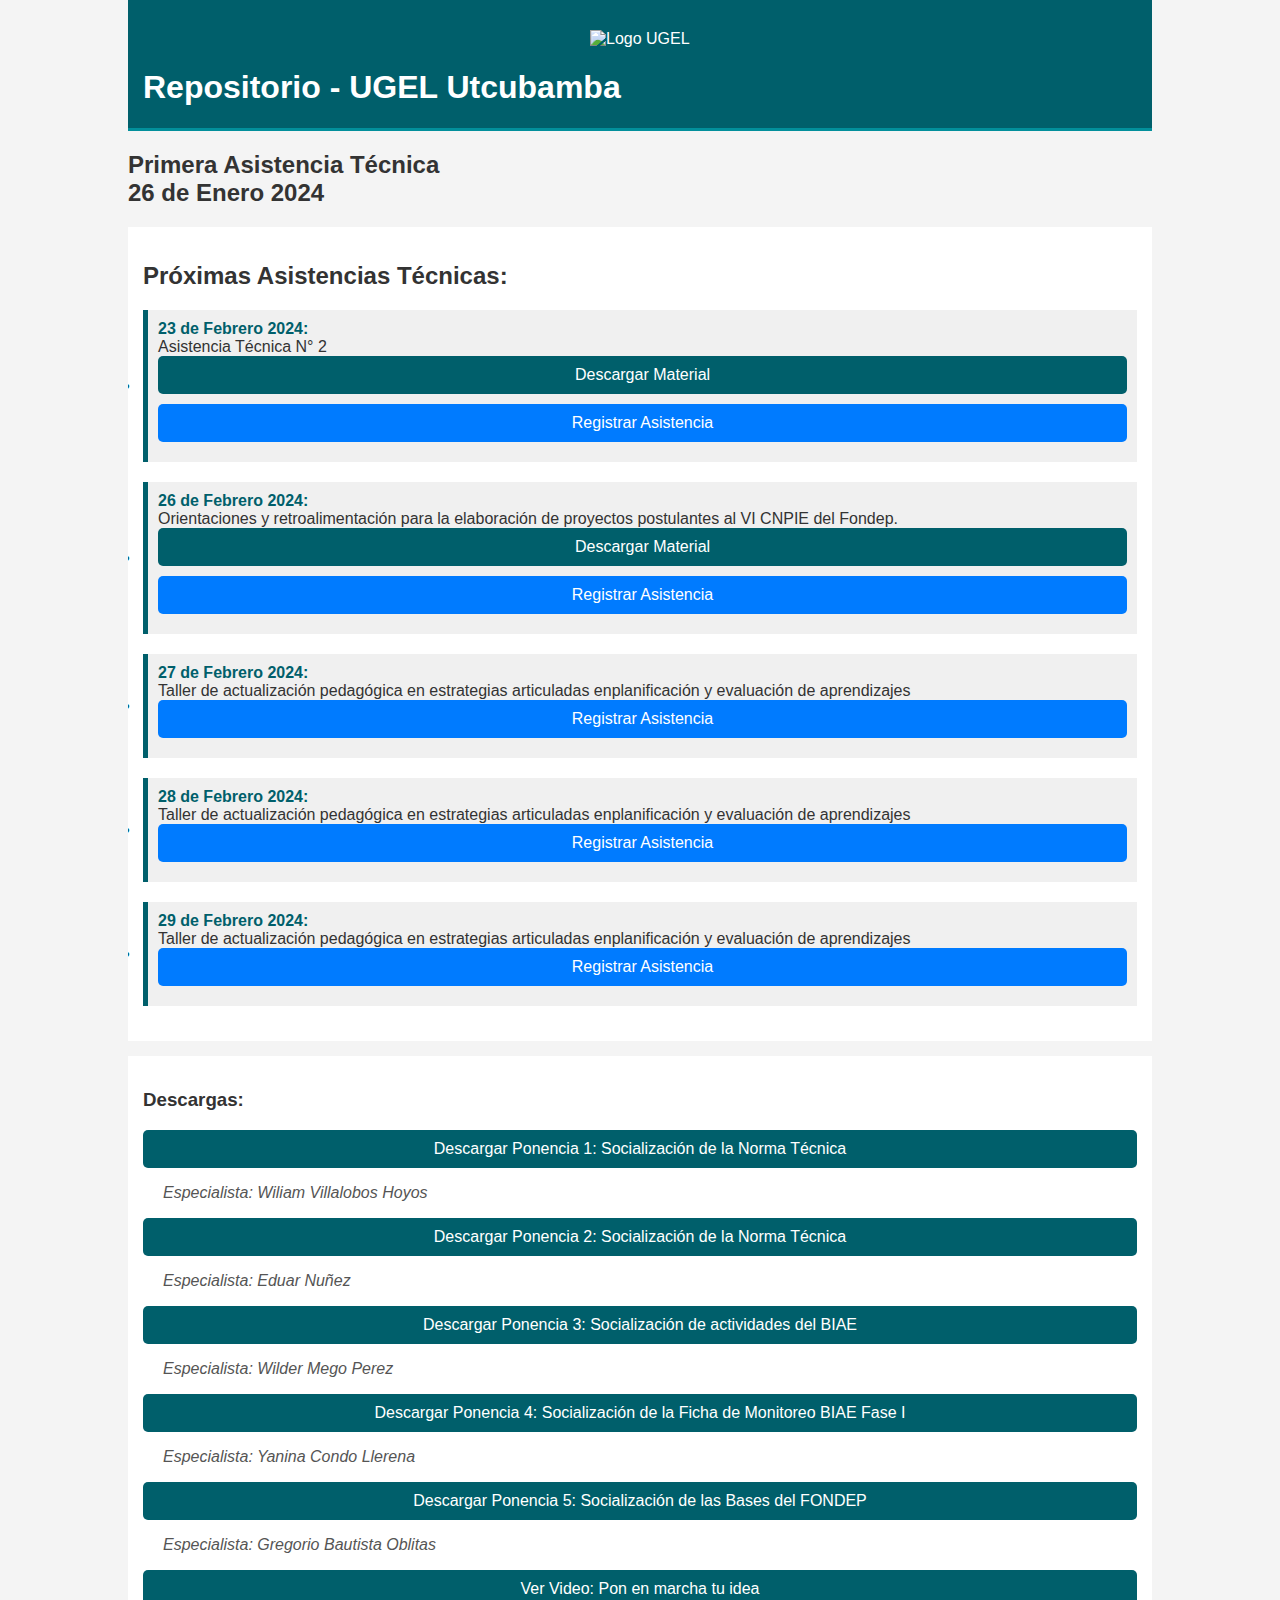
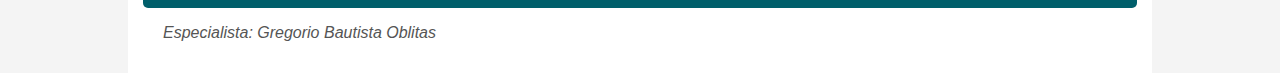
==== index.html @ 6aeb0e44 "actualizacion" ====
<!DOCTYPE html>
<html lang="es">
<head>
    <meta charset="UTF-8">
    <meta name="viewport" content="width=device-width, initial-scale=1.0">
    <title>UGEL Utcubamba - Repositorio</title>
    <link rel="stylesheet" href="styles.css">
</head>
<body>
    <div class="container">
        <header>
            <img src="LOGO_UGEL.png" alt="Logo UGEL" class="ugel-logo">
            <h1>Repositorio - UGEL Utcubamba</h1>
            
        </header>

     

        <time datetime="2024-01-26">
            <h2>Primera Asistencia Técnica <br> 26 de Enero 2024</h2>
        </time>
        
        <section class="downloads">
            <h2>Próximas Asistencias Técnicas:</h2>
            <ul class="agenda">
                <li>
                    <strong>23 de Febrero 2024:</strong>
                    <p>Asistencia Técnica N° 2</p>
                    <a class="download-link" href="https://drive.google.com/file/d/13HZaqsaWZIw8l_EH3uwg5ez18AHk9IR3/view?usp=sharing">Descargar Material</a>
                    <a class="attendance-link" href="http://161.132.41.81/"> Registrar Asistencia</a>
                </li>
                <li>
                    <strong>26 de Febrero 2024:</strong>
                    <p>Orientaciones y retroalimentación para la elaboración de proyectos postulantes al VI CNPIE del Fondep.</p>
                    <a class="download-link" href="https://drive.google.com/file/d/166X8tvtQEOV4P2yzZM5gikOvnf3GBrIw/view?usp=sharing">Descargar Material</a>
                    <a class="attendance-link" href="http://161.132.41.81/"> Registrar Asistencia</a>
                </li>
                <li>
                    <strong>27 de Febrero 2024:</strong>
                    <p>Taller de actualización pedagógica en estrategias articuladas enplanificación y evaluación de aprendizajes</p>
                    <a class="attendance-link" href="http://161.132.41.81/"> Registrar Asistencia</a>
                </li>
                <li>
                    <strong>28 de Febrero 2024:</strong>
                    <p>Taller de actualización pedagógica en estrategias articuladas enplanificación y evaluación de aprendizajes</p>
                    <a class="attendance-link" href="http://161.132.41.81/"> Registrar Asistencia</a>
                </li>
                <li>
                    <strong>29 de Febrero 2024:</strong>
                    <p>Taller de actualización pedagógica en estrategias articuladas enplanificación y evaluación de aprendizajes</p>
                    <a class="attendance-link" href="http://161.132.41.81/"> Registrar Asistencia</a>
                </li>
                <!-- Agrega más entradas de la agenda según sea necesario -->
            </ul>
        </section>
        
        <section class="downloads">
            <h3>Descargas:</h3>
            <a class="download-link" href="01NORMA2024.pdf">Descargar Ponencia 1: Socialización de la Norma Técnica</a>
            <p class="specialist-name">Especialista: Wiliam Villalobos Hoyos</p>
        
            <a class="download-link" href="01NORMA2024_1.pdf">Descargar Ponencia 2: Socialización de la Norma Técnica</a>
            <p class="specialist-name">Especialista: Eduar Nuñez</p>
        
            <a class="download-link" href="02ACTIVIDADES_BIAE_2024.pdf">Descargar Ponencia 3: Socialización de actividades del BIAE</a>
            <p class="specialist-name">Especialista: Wilder Mego Perez</p>
        
            <a class="download-link" href="03_SIMON.pdf">Descargar Ponencia 4: Socialización de la Ficha de Monitoreo BIAE Fase I</a>
            <p class="specialist-name">Especialista: Yanina Condo Llerena</p>
        
            <a class="download-link" href="05_FONDEP.pdf">Descargar Ponencia 5: Socialización de las Bases del FONDEP</a>
            <p class="specialist-name">Especialista: Gregorio Bautista Oblitas</p>
        
            <a class="download-link" href="https://drive.google.com/file/d/1cag6HNjsfRAexeJjQ9EGK2LmndWQkeer/view?usp=sharing" target="_blank">Ver Video: Pon en marcha tu idea</a>
            <p class="specialist-name">Especialista: Gregorio Bautista Oblitas</p>

           

        </section>


        

        
        
    </div>
</body>
</html>
---- styles.css ----
body {
    font-family: Arial, sans-serif;
    background-color: #f4f4f4;
    color: #333;
    margin: 0;
    padding: 0;
}

.container {
    width: 80%;
    margin: auto;
    overflow: hidden;
}

header {
    background: #005f6b;
    color: white;
    padding-top: 30px;
    min-height: 70px;
    border-bottom: #028f9b 3px solid;
}

header h1, header h2 {
    padding: 0 15px;
}

.downloads {
    background: #fff;
    padding: 15px;
    margin-top: 15px;
}

.download-link {
    display: block;
    margin-bottom: 10px;
    background: #005f6b;
    color: white;
    text-decoration: none;
    padding: 10px;
    border-radius: 5px;
    text-align: center;
}

.download-link:hover {
    background: #028f9b;
}

/* Estilos para el enlace de registrar asistencia */
.attendance-link {
    display: block;
    margin-bottom: 10px;
    background: #007bff; /* Cambia el color de fondo */
    color: white;
    text-decoration: none;
    padding: 10px;
    border-radius: 5px;
    text-align: center;
}
/* Estilos para el enlace de registrar asistencia al pasar el ratón por encima */
.attendance-link:hover {
    background: #0056b3;
}

.ugel-logo {
    display: block;
    margin: 0 auto;
    width: 100px; /* Ajusta el tamaño según tus necesidades */
}

.specialist-name {
    color: #555;
    font-style: italic;
    margin-left: 20px;
}

.agenda {
    list-style: none;
    padding: 0;
    margin-top: 20px;
}

.agenda li {
    margin-bottom: 20px;
    background-color: #f0f0f0;
    border-left: 5px solid #005f6b;
    padding: 10px;
    position: relative;
}

.agenda strong {
    font-weight: bold;
    color: #005f6b;
}

.agenda p {
    margin: 0;
    color: #333;
}

.agenda li:before {
    content: "\2022"; /* Crea un marcador de viñeta personalizado */
    color: #005f6b;
    font-weight: bold;
    font-size: 1.2em;
    position: absolute;
    left: -25px;
    top: 50%;
    transform: translateY(-50%);
}
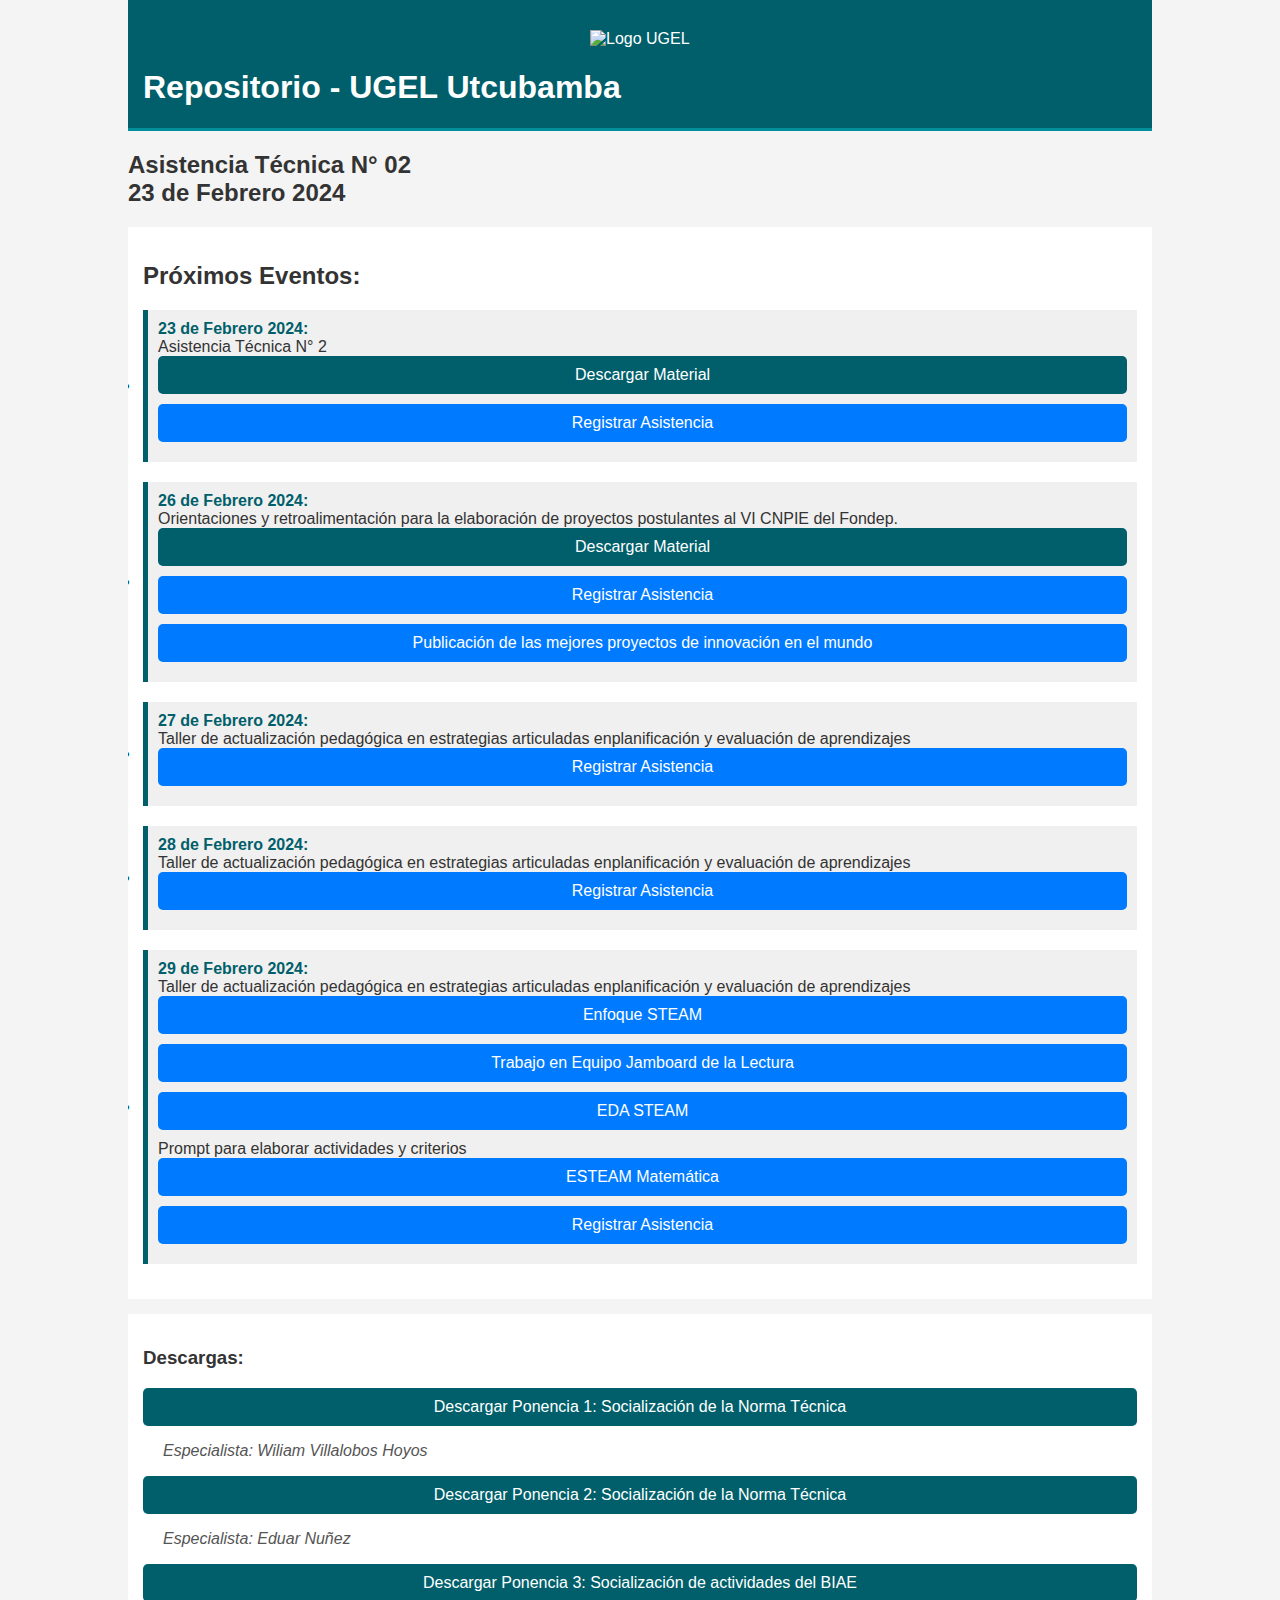
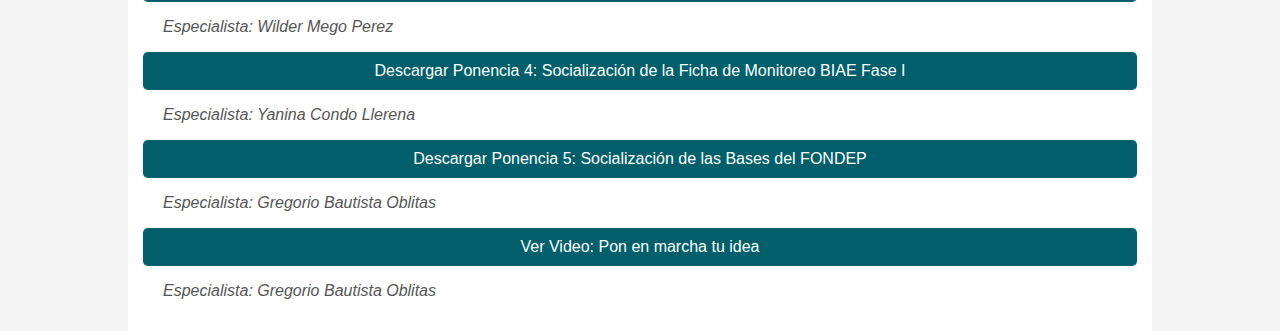
==== commit 00efdb39: "Update index.html" ====
--- a/index.html
+++ b/index.html
@@ -16,12 +16,12 @@
 
      
 
-        <time datetime="2024-01-26">
-            <h2>Primera Asistencia Técnica <br> 26 de Enero 2024</h2>
+        <time datetime="2024-01-23">
+            <h2>Asistencia Técnica N° 02<br> 23 de Febrero 2024</h2>
         </time>
         
         <section class="downloads">
-            <h2>Próximas Asistencias Técnicas:</h2>
+            <h2>Próximos Eventos:</h2>
             <ul class="agenda">
                 <li>
                     <strong>23 de Febrero 2024:</strong>
@@ -34,6 +34,7 @@
                     <p>Orientaciones y retroalimentación para la elaboración de proyectos postulantes al VI CNPIE del Fondep.</p>
                     <a class="download-link" href="https://drive.google.com/file/d/166X8tvtQEOV4P2yzZM5gikOvnf3GBrIw/view?usp=sharing">Descargar Material</a>
                     <a class="attendance-link" href="http://161.132.41.81/"> Registrar Asistencia</a>
+                    <a class="attendance-link" href="https://hundred.org/en/innovations"> Publicación de las mejores proyectos de innovación en el mundo</a>
                 </li>
                 <li>
                     <strong>27 de Febrero 2024:</strong>
@@ -48,6 +49,11 @@
                 <li>
                     <strong>29 de Febrero 2024:</strong>
                     <p>Taller de actualización pedagógica en estrategias articuladas enplanificación y evaluación de aprendizajes</p>
+                    <a class="attendance-link" href="https://drive.google.com/file/d/17xdpd-1BhcneiWFM2OPDmJjy_n4WhZgH/view?usp=sharing"> Enfoque STEAM</a>
+                    <a class="attendance-link" href="https://jamboard.google.com/d/1DWBu6wnnC9FE1C0vPM8G5Qi1Ia969oI5ztjNs1zUMrE/viewer?pli=1"> Trabajo en Equipo Jamboard de la Lectura</a>
+                    <a class="attendance-link" href="https://docs.google.com/document/d/1SoE_8VyjMKwpbt023FxZne6DWyGOiZ4i/edit?usp=sharing&ouid=105554935679150055636&rtpof=true&sd=true"> EDA STEAM</a>
+                    <a class="https://docs.google.com/document/d/1N1g8Eg9SX9h68FbD3IfuLyfX9315lww1/edit?usp=sharing&ouid=105554935679150055636&rtpof=true&sd=true"> Prompt para elaborar actividades y criterios</a>
+                    <a class="attendance-link" href="https://docs.google.com/document/d/1JT1D_AfoVh8UfyvJTCWYxhGI-_4N1I8W/edit?usp=sharing&ouid=105554935679150055636&rtpof=true&sd=true"> ESTEAM Matemática</a>
                     <a class="attendance-link" href="http://161.132.41.81/"> Registrar Asistencia</a>
                 </li>
                 <!-- Agrega más entradas de la agenda según sea necesario -->
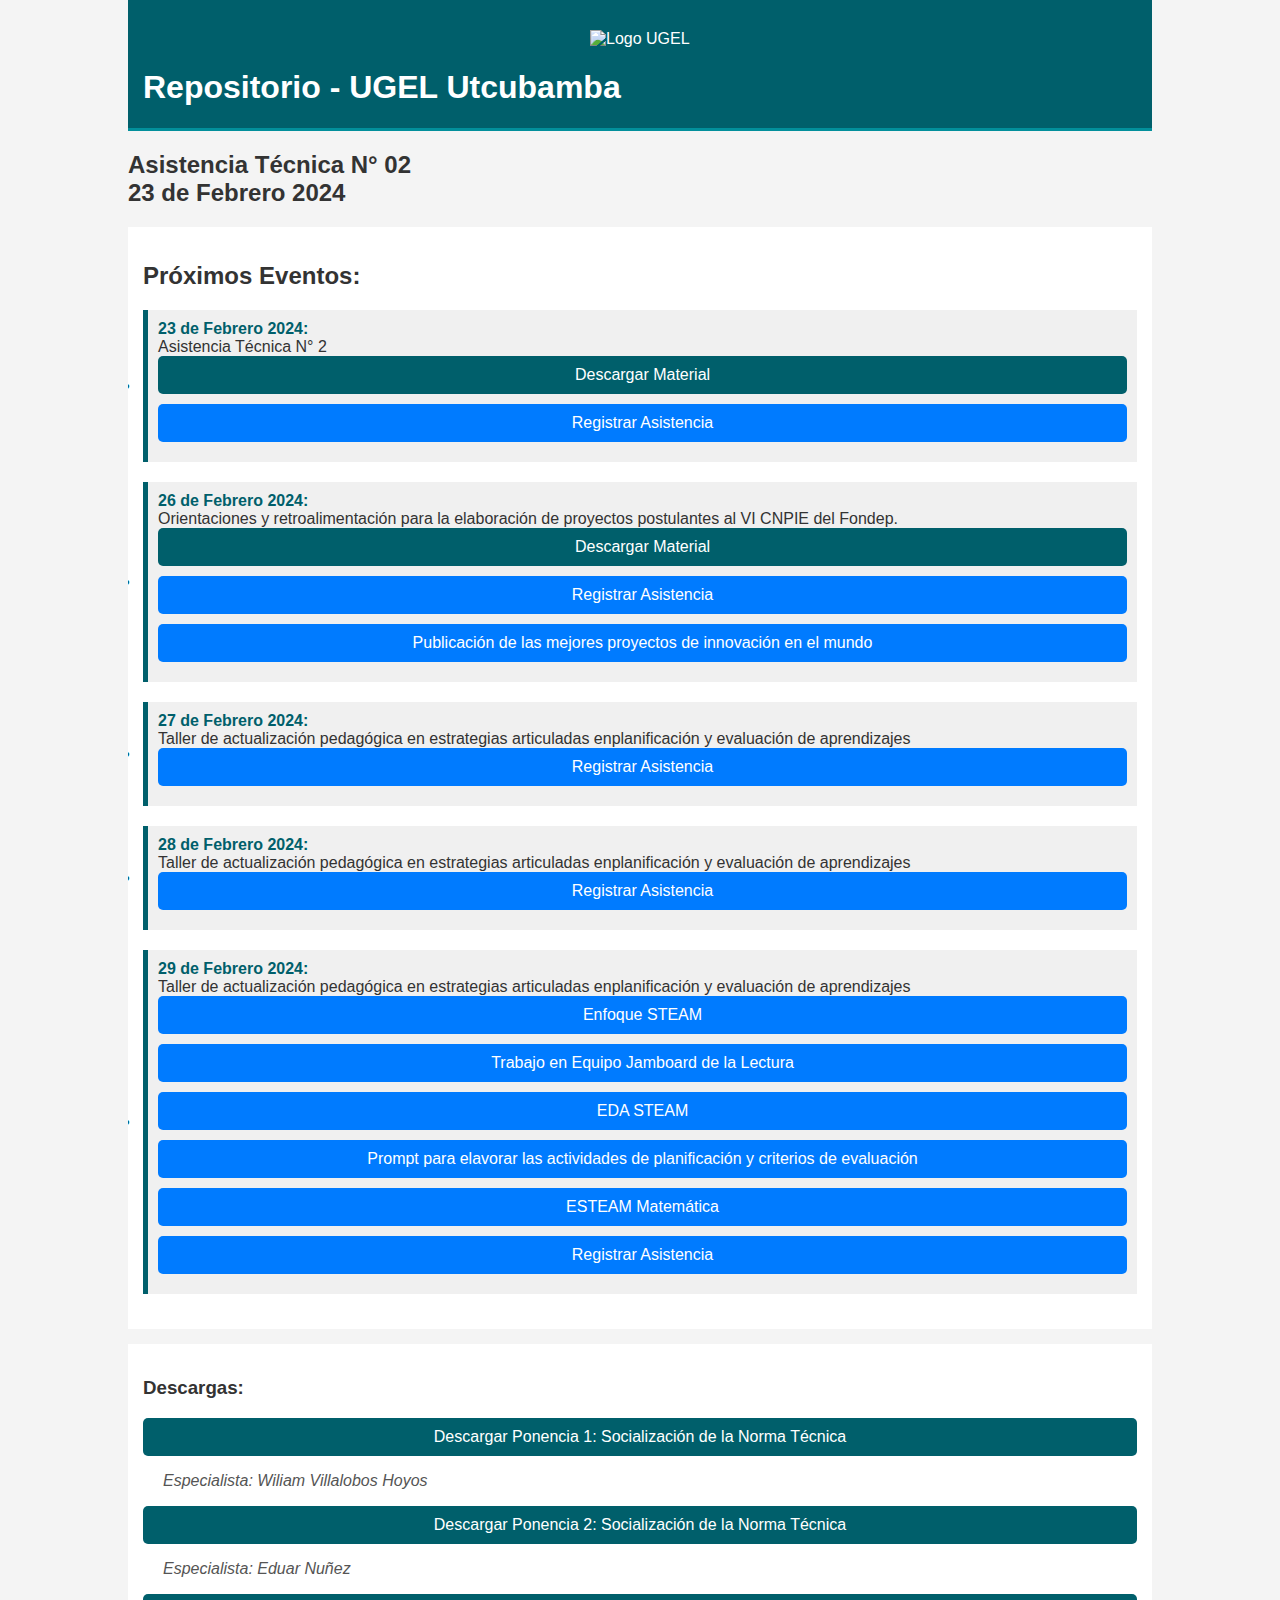
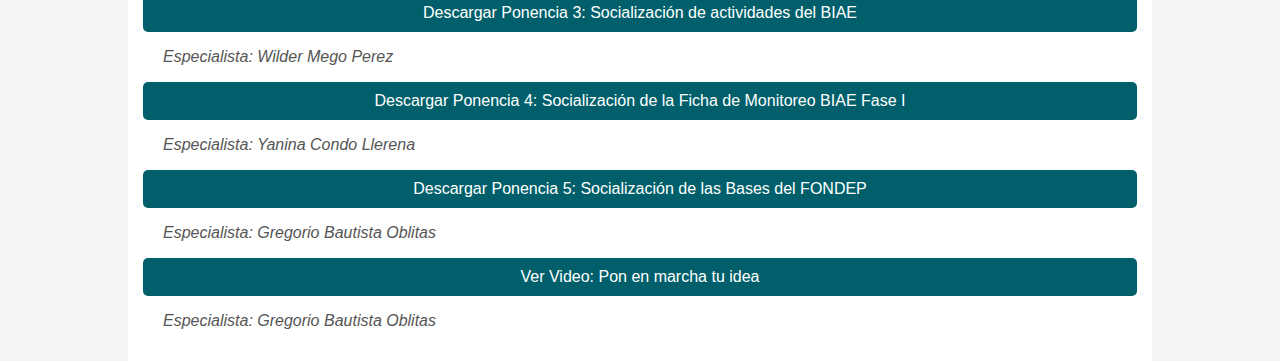
==== commit dbe8a71b: "Update index.html" ====
--- a/index.html
+++ b/index.html
@@ -52,7 +52,7 @@
                     <a class="attendance-link" href="https://drive.google.com/file/d/17xdpd-1BhcneiWFM2OPDmJjy_n4WhZgH/view?usp=sharing"> Enfoque STEAM</a>
                     <a class="attendance-link" href="https://jamboard.google.com/d/1DWBu6wnnC9FE1C0vPM8G5Qi1Ia969oI5ztjNs1zUMrE/viewer?pli=1"> Trabajo en Equipo Jamboard de la Lectura</a>
                     <a class="attendance-link" href="https://docs.google.com/document/d/1SoE_8VyjMKwpbt023FxZne6DWyGOiZ4i/edit?usp=sharing&ouid=105554935679150055636&rtpof=true&sd=true"> EDA STEAM</a>
-                    <a class="https://docs.google.com/document/d/1N1g8Eg9SX9h68FbD3IfuLyfX9315lww1/edit?usp=sharing&ouid=105554935679150055636&rtpof=true&sd=true"> Prompt para elaborar actividades y criterios</a>
+              <a class="attendance-link" href="https://docs.google.com/document/d/1N1g8Eg9SX9h68FbD3IfuLyfX9315lww1/edit?usp=sharing&ouid=105554935679150055636&rtpof=true&sd=true"> Prompt para elavorar las actividades de planificación y criterios de evaluación</a>
                     <a class="attendance-link" href="https://docs.google.com/document/d/1JT1D_AfoVh8UfyvJTCWYxhGI-_4N1I8W/edit?usp=sharing&ouid=105554935679150055636&rtpof=true&sd=true"> ESTEAM Matemática</a>
                     <a class="attendance-link" href="http://161.132.41.81/"> Registrar Asistencia</a>
                 </li>
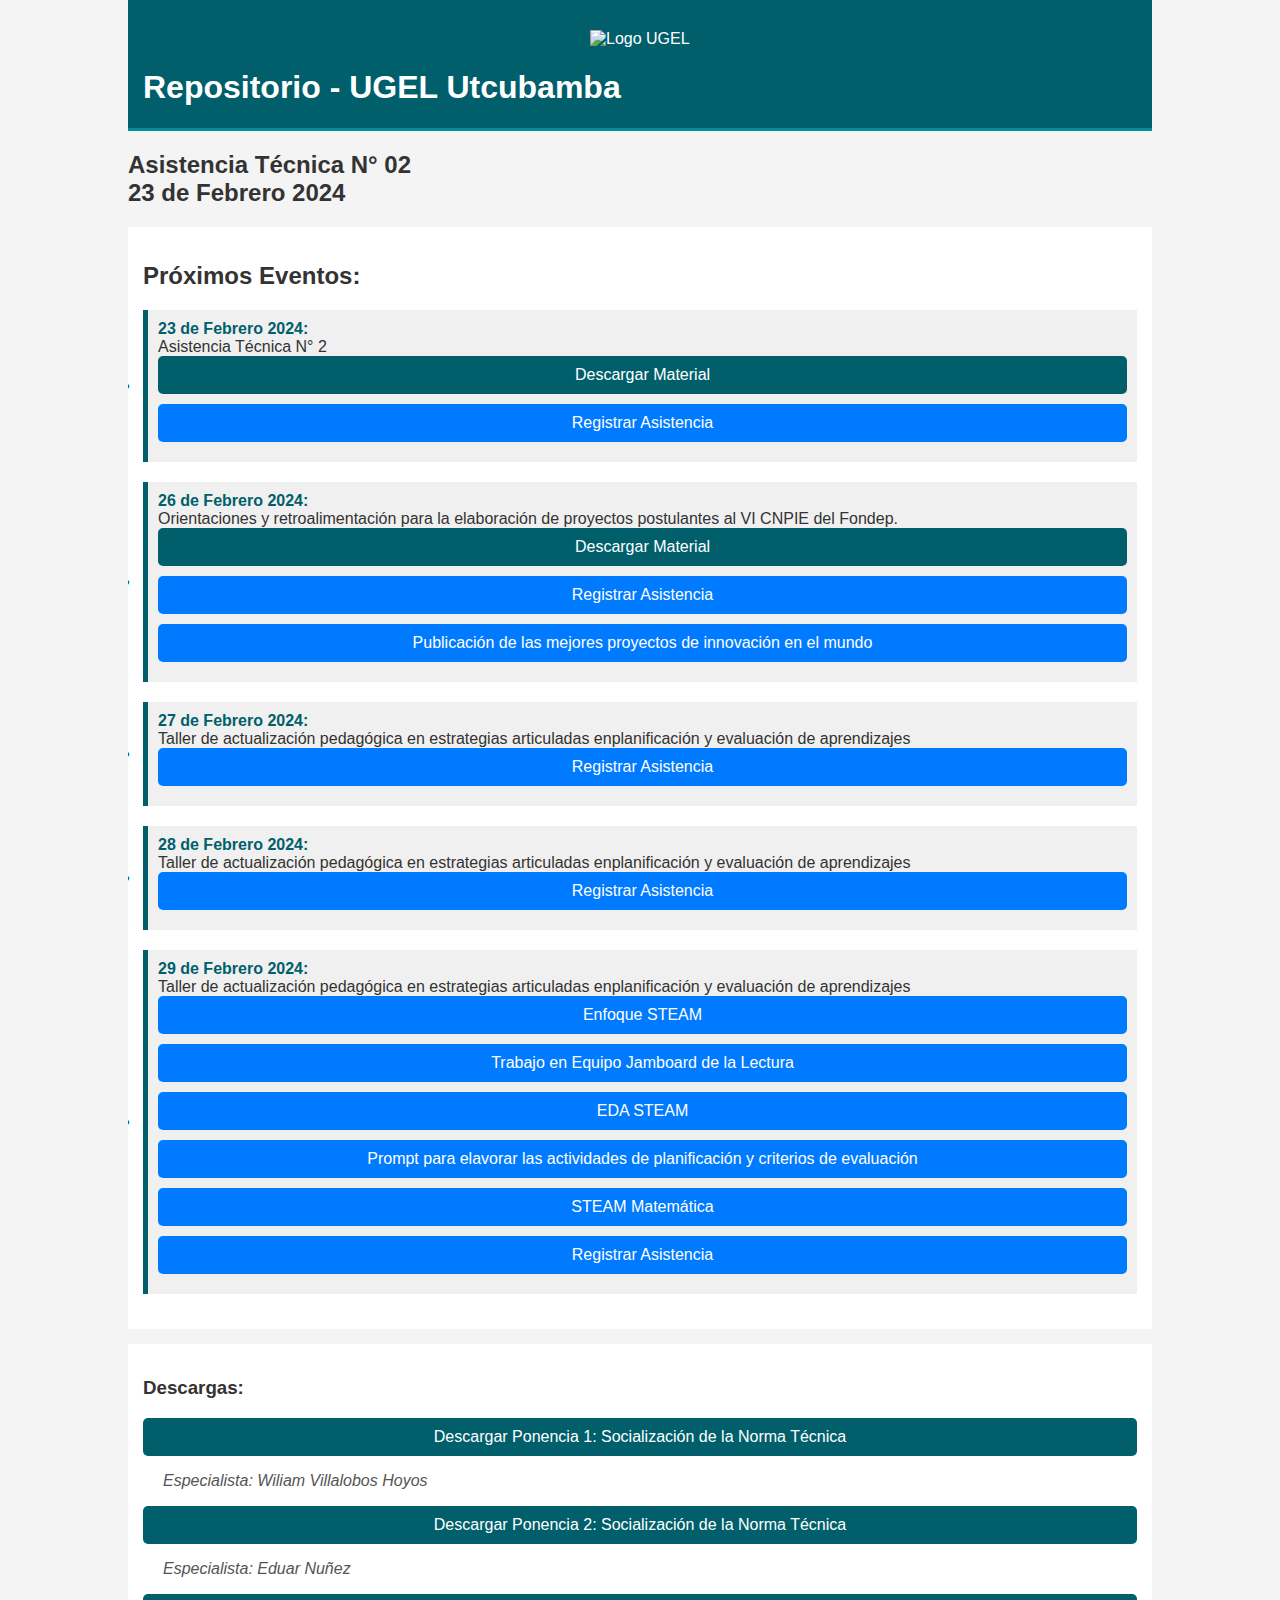
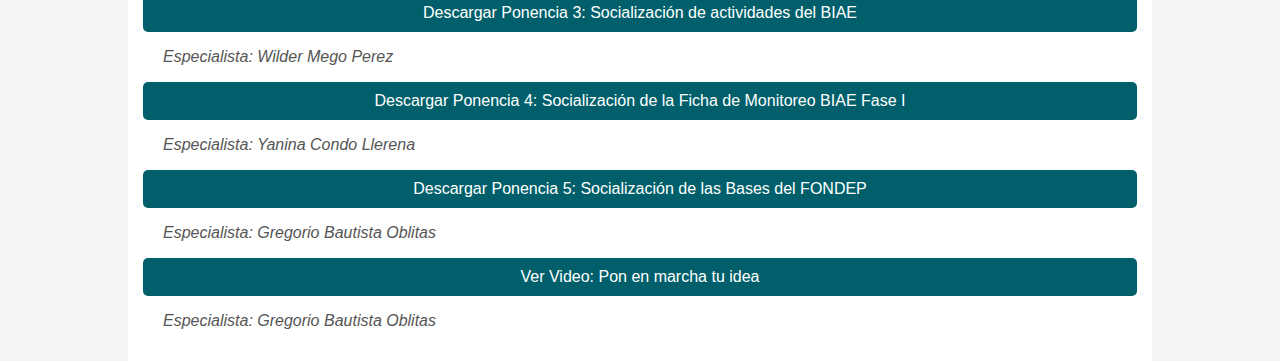
==== commit 8967ff67: "Update index.html" ====
--- a/index.html
+++ b/index.html
@@ -53,7 +53,7 @@
                     <a class="attendance-link" href="https://jamboard.google.com/d/1DWBu6wnnC9FE1C0vPM8G5Qi1Ia969oI5ztjNs1zUMrE/viewer?pli=1"> Trabajo en Equipo Jamboard de la Lectura</a>
                     <a class="attendance-link" href="https://docs.google.com/document/d/1SoE_8VyjMKwpbt023FxZne6DWyGOiZ4i/edit?usp=sharing&ouid=105554935679150055636&rtpof=true&sd=true"> EDA STEAM</a>
               <a class="attendance-link" href="https://docs.google.com/document/d/1N1g8Eg9SX9h68FbD3IfuLyfX9315lww1/edit?usp=sharing&ouid=105554935679150055636&rtpof=true&sd=true"> Prompt para elavorar las actividades de planificación y criterios de evaluación</a>
-                    <a class="attendance-link" href="https://docs.google.com/document/d/1JT1D_AfoVh8UfyvJTCWYxhGI-_4N1I8W/edit?usp=sharing&ouid=105554935679150055636&rtpof=true&sd=true"> ESTEAM Matemática</a>
+                    <a class="attendance-link" href="https://docs.google.com/document/d/1JT1D_AfoVh8UfyvJTCWYxhGI-_4N1I8W/edit?usp=sharing&ouid=105554935679150055636&rtpof=true&sd=true"> STEAM Matemática</a>
                     <a class="attendance-link" href="http://161.132.41.81/"> Registrar Asistencia</a>
                 </li>
                 <!-- Agrega más entradas de la agenda según sea necesario -->
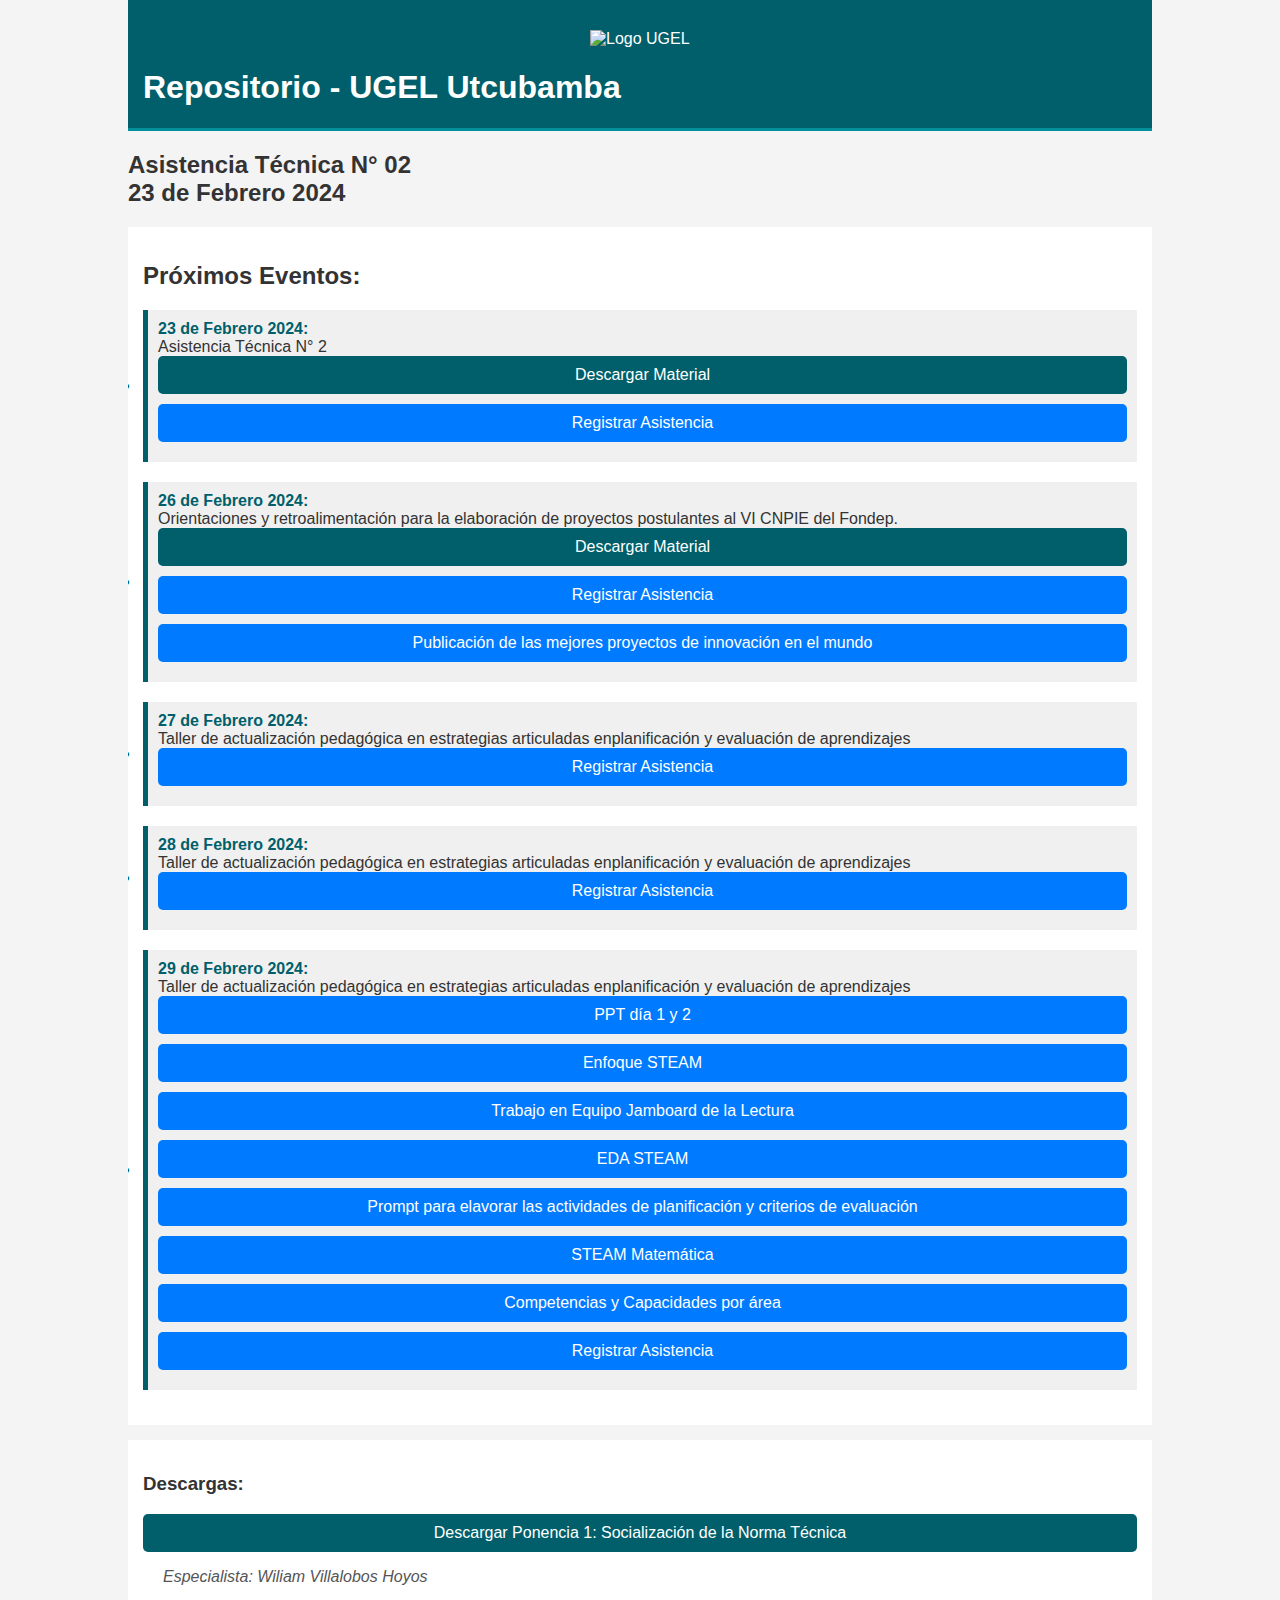
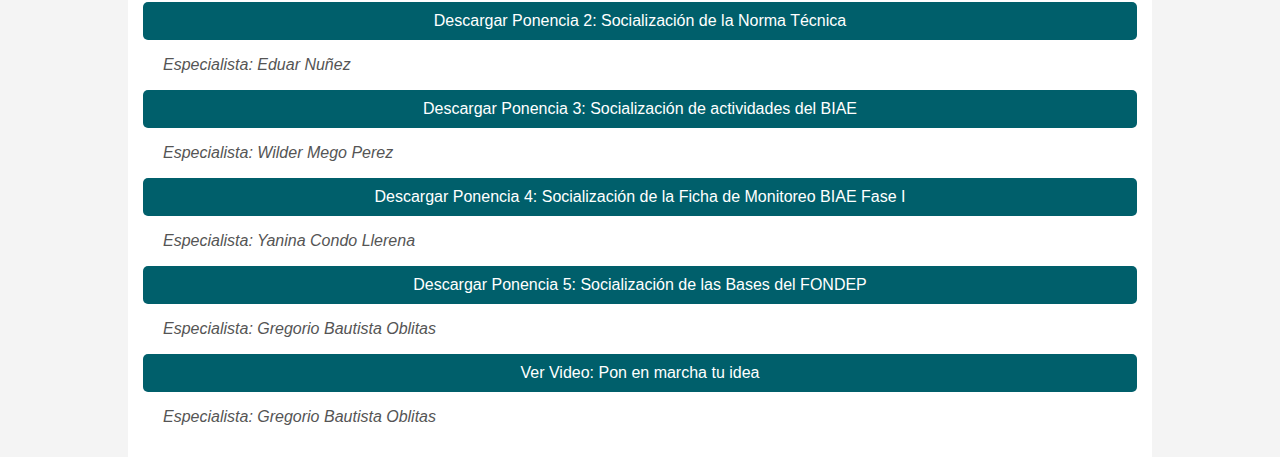
==== commit fae63b38: "Update index.html" ====
--- a/index.html
+++ b/index.html
@@ -49,11 +49,16 @@
                 <li>
                     <strong>29 de Febrero 2024:</strong>
                     <p>Taller de actualización pedagógica en estrategias articuladas enplanificación y evaluación de aprendizajes</p>
+                    <a class="attendance-link" href="https://docs.google.com/presentation/d/1n-lMdGcIdbZOgg2NHBbUIuUtkiJupmcC/edit?usp=sharing&ouid=105554935679150055636&rtpof=true&sd=true"> PPT día 1 y 2</a>
                     <a class="attendance-link" href="https://drive.google.com/file/d/17xdpd-1BhcneiWFM2OPDmJjy_n4WhZgH/view?usp=sharing"> Enfoque STEAM</a>
                     <a class="attendance-link" href="https://jamboard.google.com/d/1DWBu6wnnC9FE1C0vPM8G5Qi1Ia969oI5ztjNs1zUMrE/viewer?pli=1"> Trabajo en Equipo Jamboard de la Lectura</a>
                     <a class="attendance-link" href="https://docs.google.com/document/d/1SoE_8VyjMKwpbt023FxZne6DWyGOiZ4i/edit?usp=sharing&ouid=105554935679150055636&rtpof=true&sd=true"> EDA STEAM</a>
               <a class="attendance-link" href="https://docs.google.com/document/d/1N1g8Eg9SX9h68FbD3IfuLyfX9315lww1/edit?usp=sharing&ouid=105554935679150055636&rtpof=true&sd=true"> Prompt para elavorar las actividades de planificación y criterios de evaluación</a>
                     <a class="attendance-link" href="https://docs.google.com/document/d/1JT1D_AfoVh8UfyvJTCWYxhGI-_4N1I8W/edit?usp=sharing&ouid=105554935679150055636&rtpof=true&sd=true"> STEAM Matemática</a>
+                    <a class="attendance-link" href="https://drive.google.com/drive/folders/11Bt-X9tXLOE_NM0hxguQjPKHpEkc_PUu?usp=sharing"> Competencias y Capacidades por área</a>
+                    
+                    
+                    
                     <a class="attendance-link" href="http://161.132.41.81/"> Registrar Asistencia</a>
                 </li>
                 <!-- Agrega más entradas de la agenda según sea necesario -->
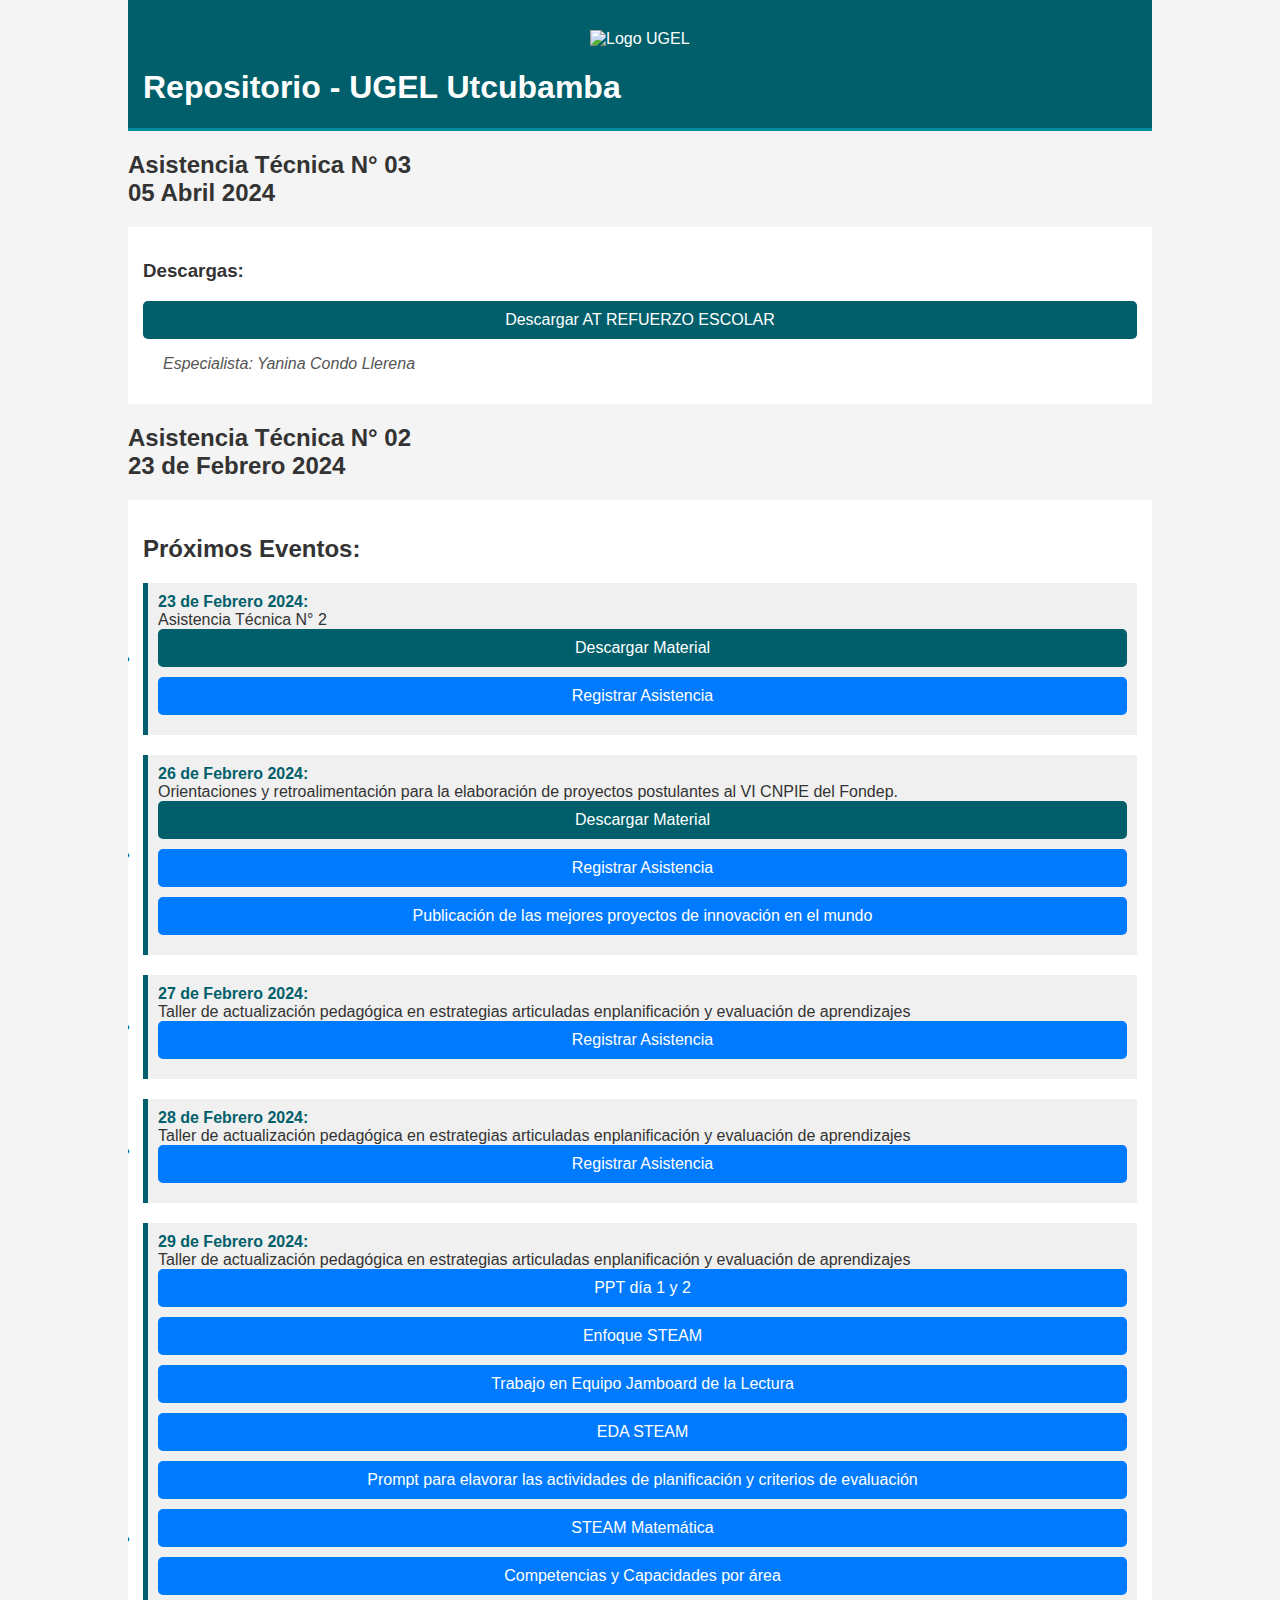
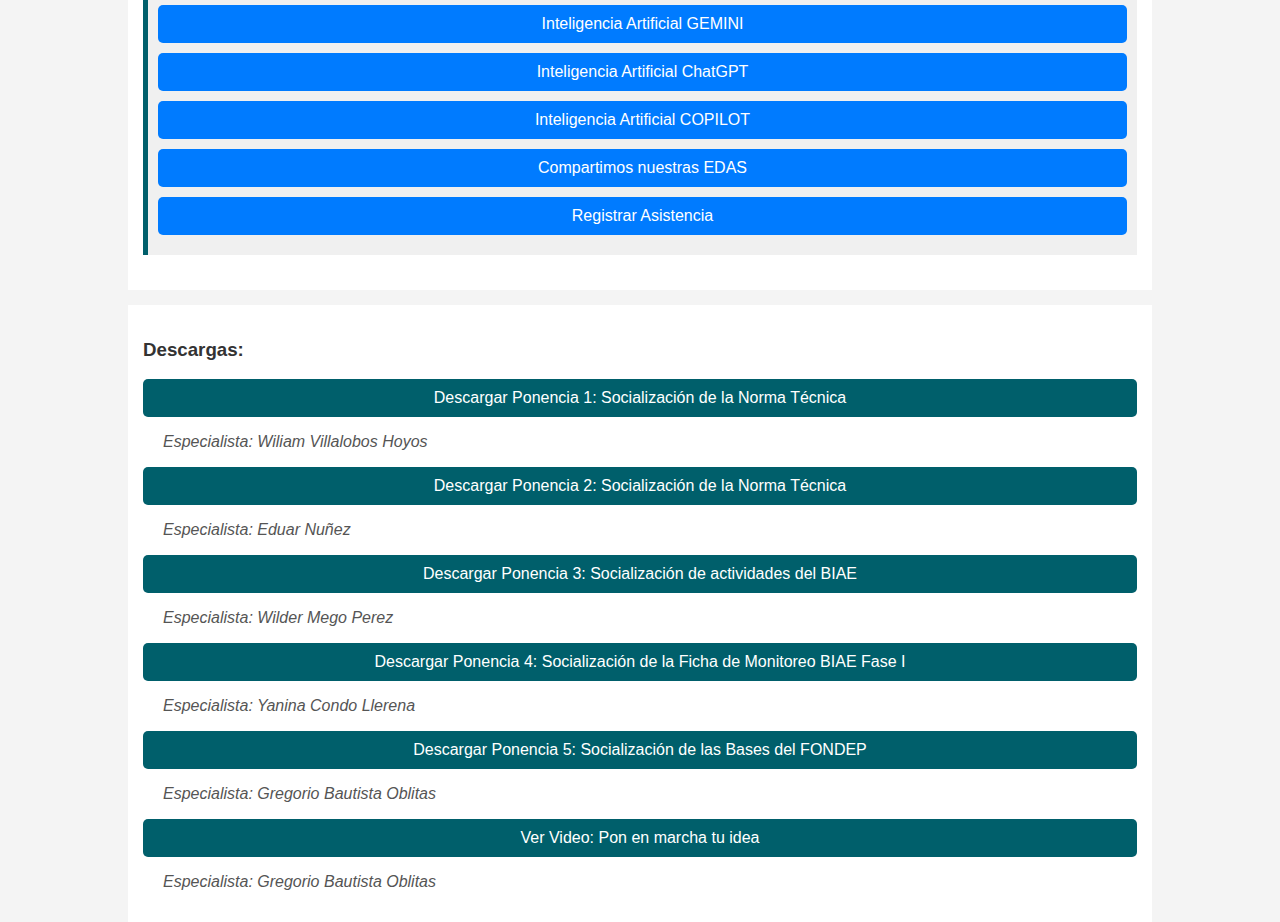
==== commit 673d5611: "Merge 548b290f52d3e5bb599a6ac8879fb51a6d63f88b into 576d0d5f5c4c6a47e518624c91a770ca3747e077" ====
--- a/index.html
+++ b/index.html
@@ -15,7 +15,20 @@
         </header>
 
      
+       <time datetime="2024-04-05">
+            <h2>Asistencia Técnica N° 03<br> 05 Abril 2024</h2>
+        </time>
+          <section class="downloads">
+            <h3>Descargas:</h3>
+            <a class="download-link" href="https://docs.google.com/presentation/d/1sNoEnKc1kxtlpHrjwDcIy4oswe8qiqDS/edit?usp=sharing&ouid=105554935679150055636&rtpof=true&sd=true">Descargar AT REFUERZO ESCOLAR</a>
+             <p class="specialist-name">Especialista: Yanina Condo Llerena</p>
+        
+                    
 
+        </section>
+
+        
+        
         <time datetime="2024-01-23">
             <h2>Asistencia Técnica N° 02<br> 23 de Febrero 2024</h2>
         </time>
@@ -56,8 +69,11 @@
               <a class="attendance-link" href="https://docs.google.com/document/d/1N1g8Eg9SX9h68FbD3IfuLyfX9315lww1/edit?usp=sharing&ouid=105554935679150055636&rtpof=true&sd=true"> Prompt para elavorar las actividades de planificación y criterios de evaluación</a>
                     <a class="attendance-link" href="https://docs.google.com/document/d/1JT1D_AfoVh8UfyvJTCWYxhGI-_4N1I8W/edit?usp=sharing&ouid=105554935679150055636&rtpof=true&sd=true"> STEAM Matemática</a>
                     <a class="attendance-link" href="https://drive.google.com/drive/folders/11Bt-X9tXLOE_NM0hxguQjPKHpEkc_PUu?usp=sharing"> Competencias y Capacidades por área</a>
-                    
-                    
+                     <a class="attendance-link" href="https://gemini.google.com/app"> Inteligencia Artificial GEMINI</a>
+                    <a class="attendance-link" href="https://chat.openai.com/"> Inteligencia Artificial ChatGPT</a>
+                     <a class="attendance-link" href="https://copilot.microsoft.com/"> Inteligencia Artificial COPILOT</a>
+
+                    <a class="attendance-link" href="https://drive.google.com/drive/folders/1nuDM20qChouwd8ZoaQ5BcOnkkDTwbRg8?usp=sharing"> Compartimos nuestras EDAS</a>
                     
                     <a class="attendance-link" href="http://161.132.41.81/"> Registrar Asistencia</a>
                 </li>
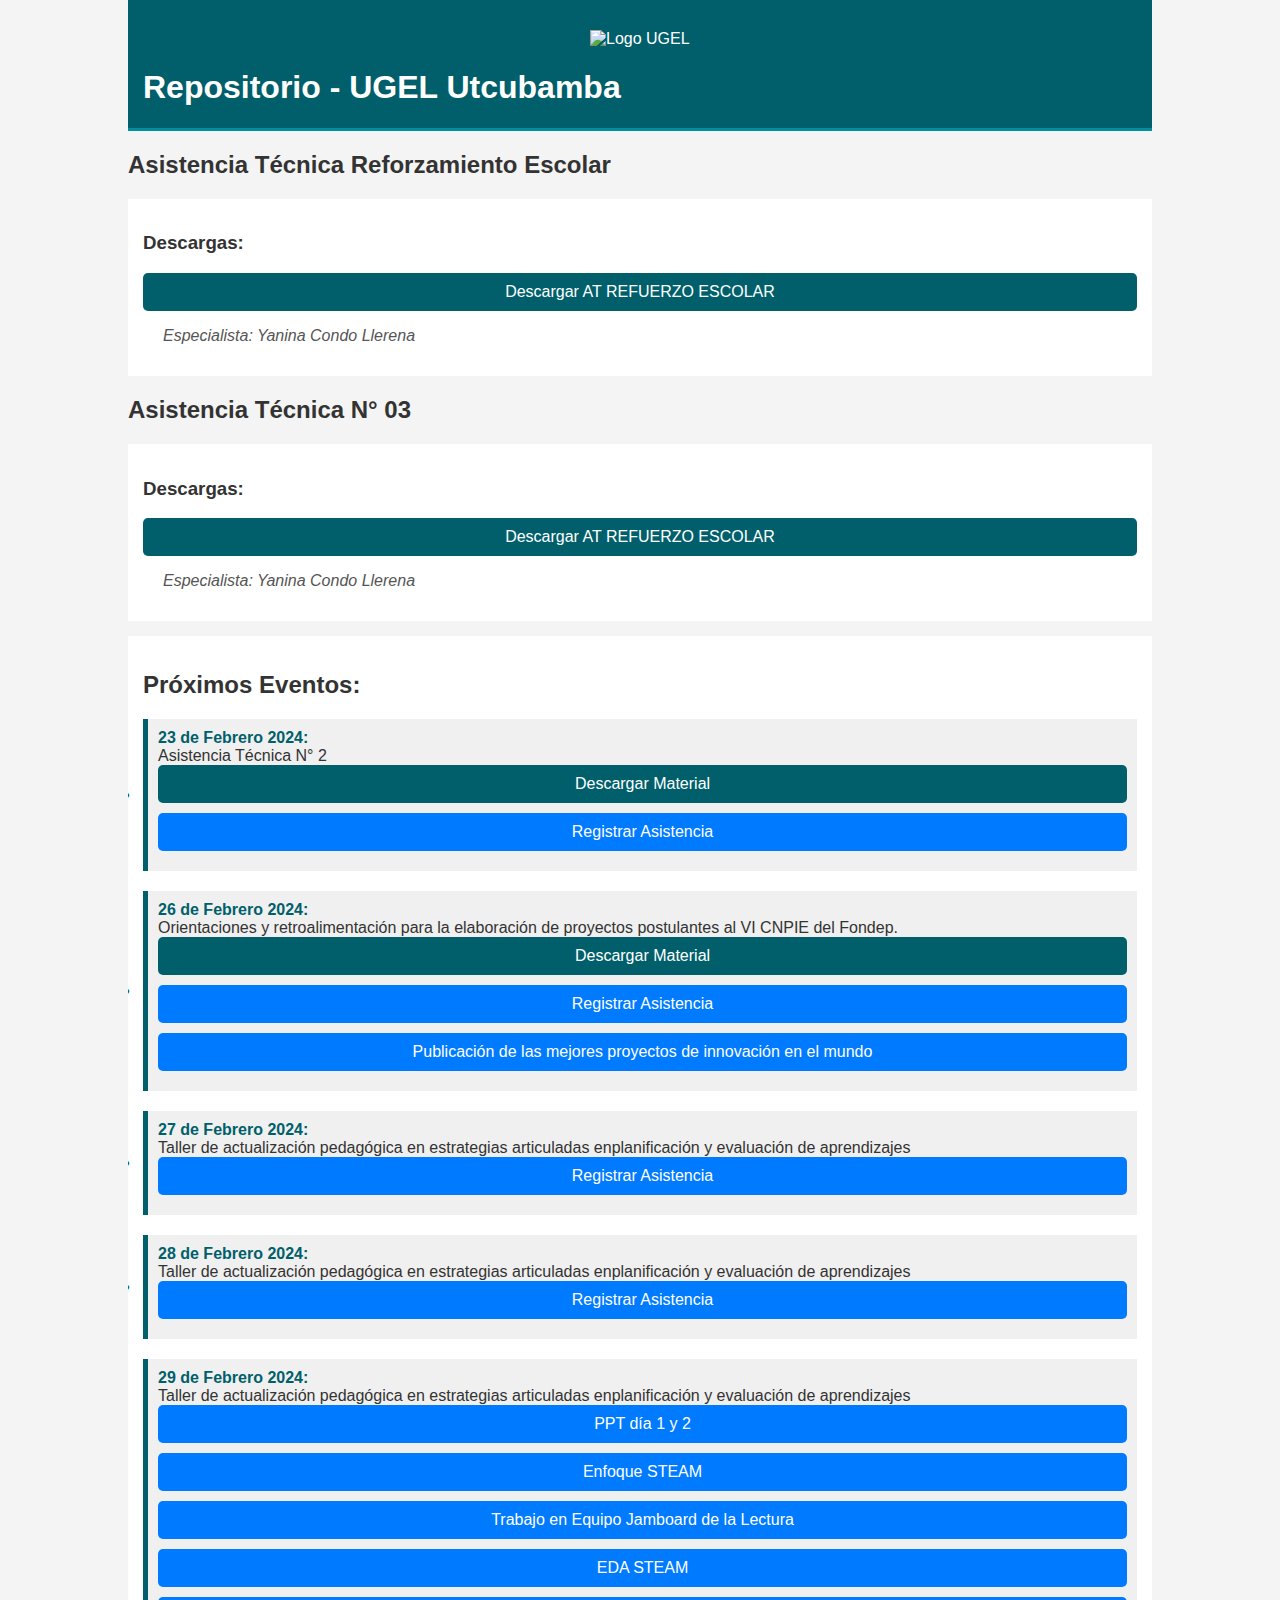
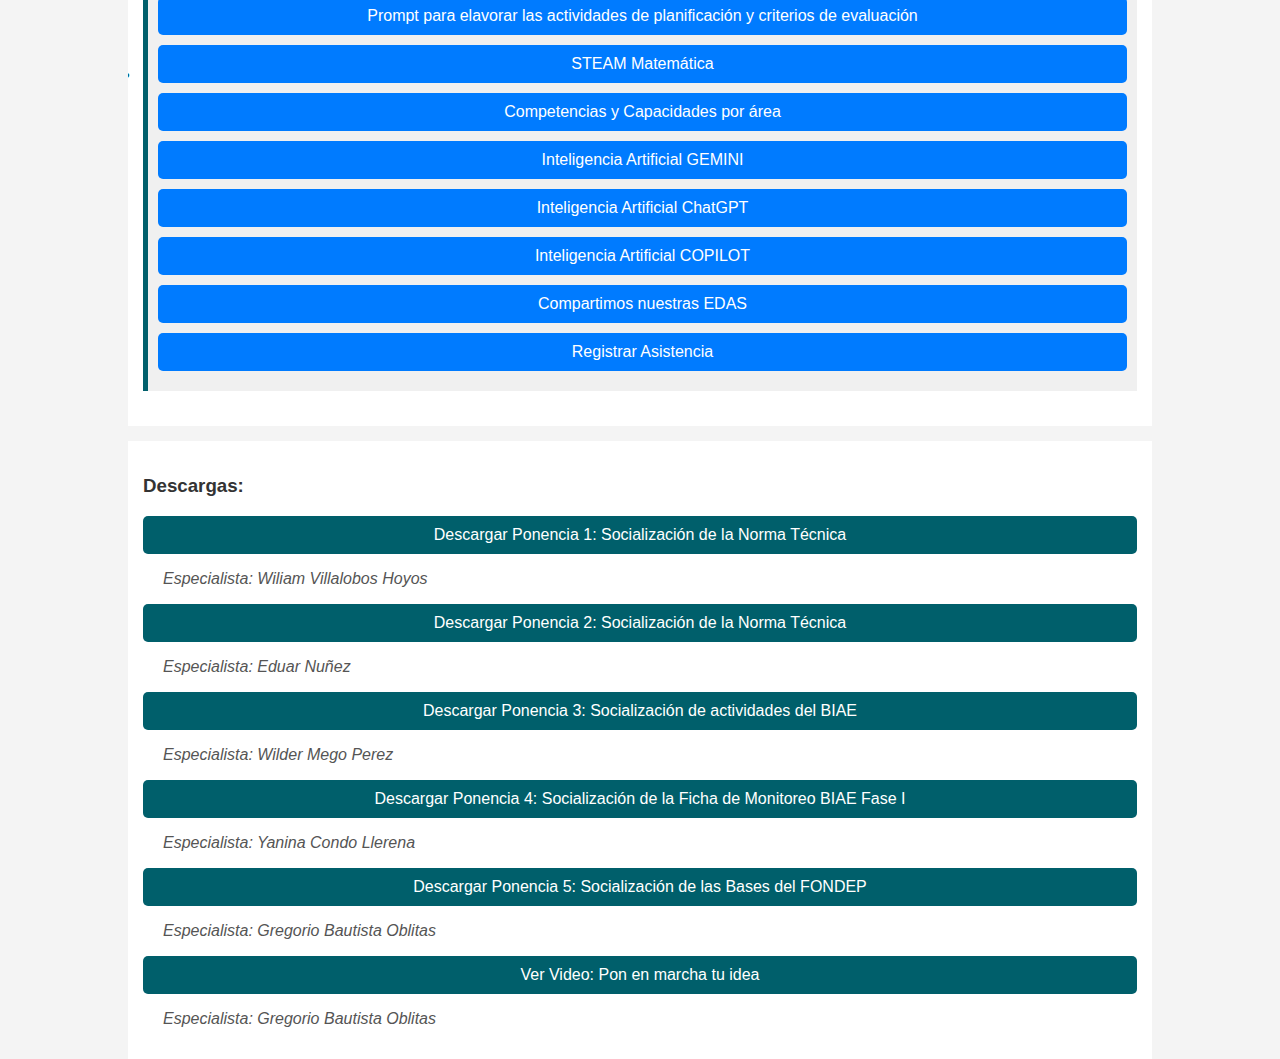
==== commit 2241ccb1: "Update index.html" ====
--- a/index.html
+++ b/index.html
@@ -13,25 +13,32 @@
             <h1>Repositorio - UGEL Utcubamba</h1>
             
         </header>
+        <time datetime="2024-05-06">
+            <h2>Asistencia Técnica Reforzamiento Escolar</h2>
+        </time>
 
+        <section class="downloads">
+            <h3>Descargas:</h3>
+            <a class="download-link" href="https://drive.google.com/drive/folders/13mYeNiOpwjbS3Q-caxN580DxQsR7MWCf?usp=sharing">Descargar AT REFUERZO ESCOLAR</a>
+            <p class="specialist-name">Especialista: Yanina Condo Llerena</p>
+              
+
+        </section>
+        
      
-       <time datetime="2024-04-05">
-            <h2>Asistencia Técnica N° 03<br> 05 Abril 2024</h2>
+
+        <time datetime="2024-04-05">
+            <h2>Asistencia Técnica N° 03</h2>
         </time>
-          <section class="downloads">
+
+        <section class="downloads">
             <h3>Descargas:</h3>
             <a class="download-link" href="https://docs.google.com/presentation/d/1sNoEnKc1kxtlpHrjwDcIy4oswe8qiqDS/edit?usp=sharing&ouid=105554935679150055636&rtpof=true&sd=true">Descargar AT REFUERZO ESCOLAR</a>
-             <p class="specialist-name">Especialista: Yanina Condo Llerena</p>
-        
-                    
+            <p class="specialist-name">Especialista: Yanina Condo Llerena</p>
+              
 
         </section>
-
         
-        
-        <time datetime="2024-01-23">
-            <h2>Asistencia Técnica N° 02<br> 23 de Febrero 2024</h2>
-        </time>
         
         <section class="downloads">
             <h2>Próximos Eventos:</h2>
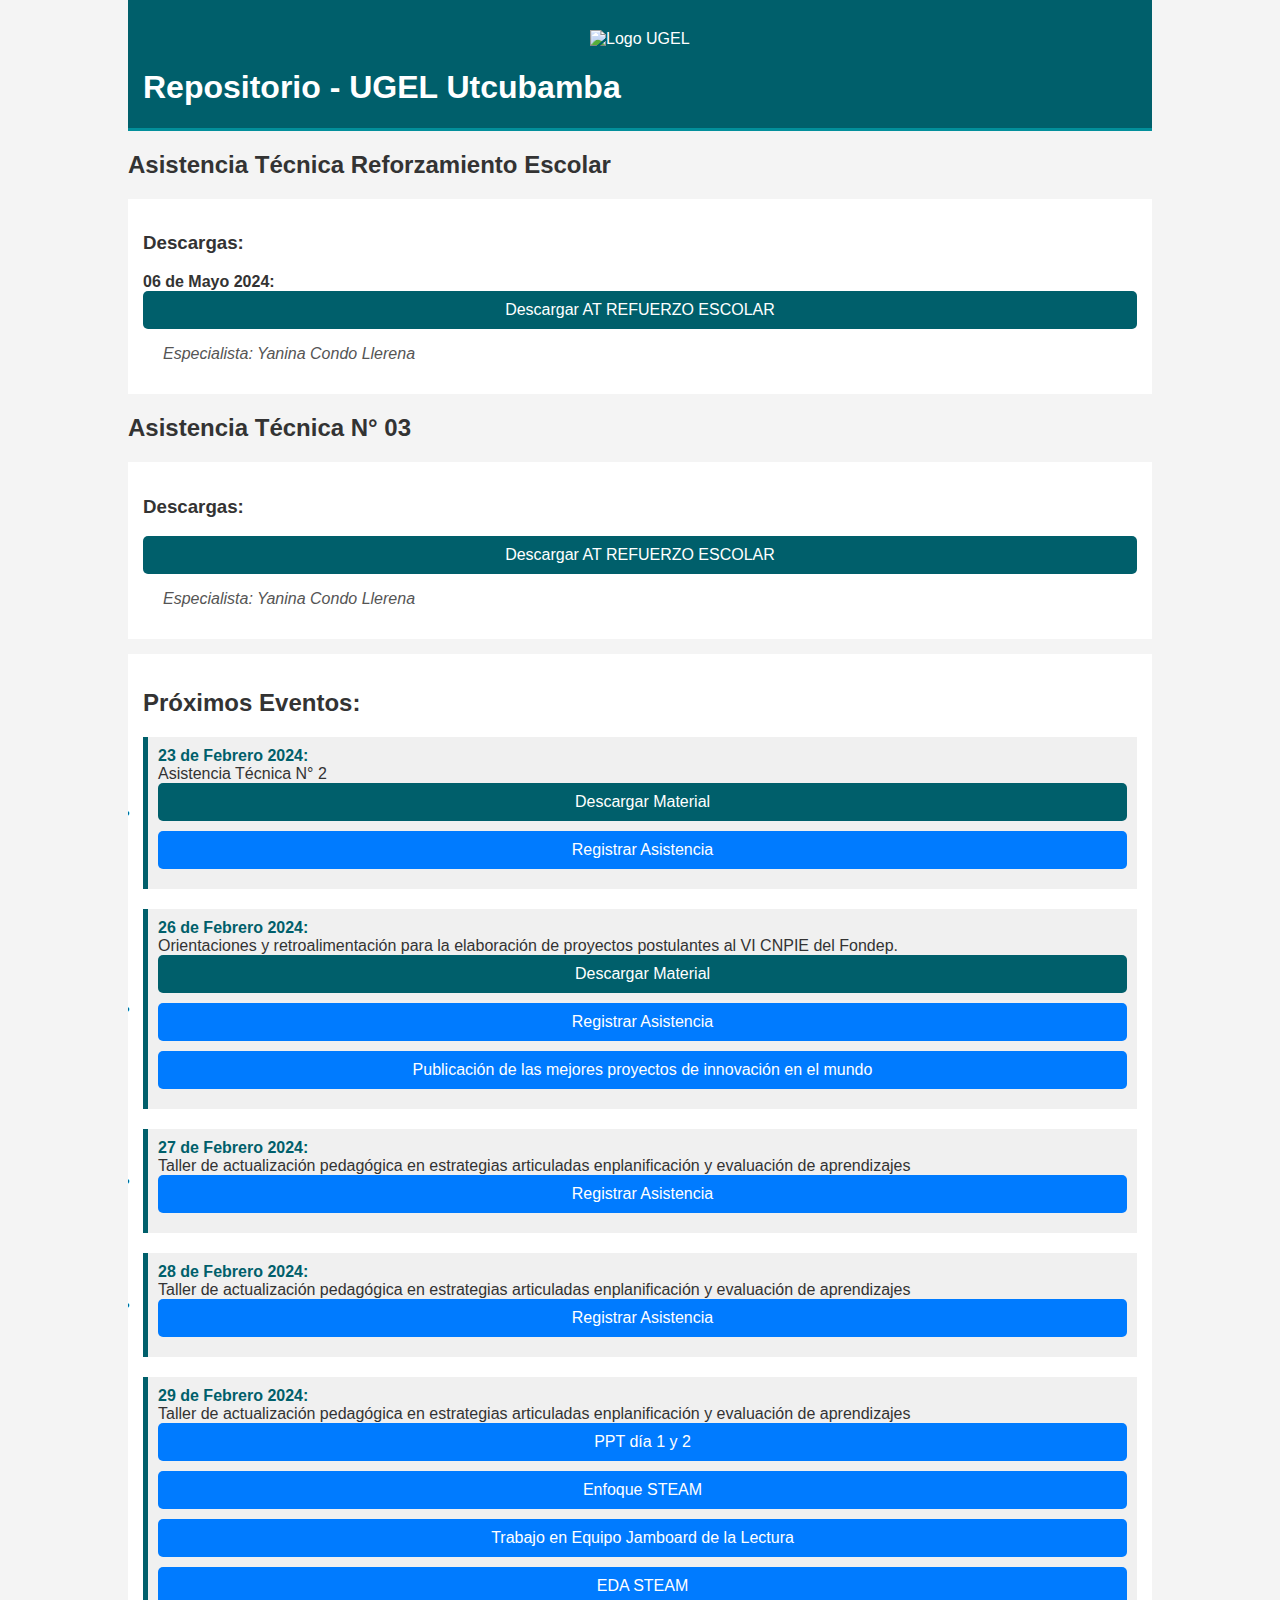
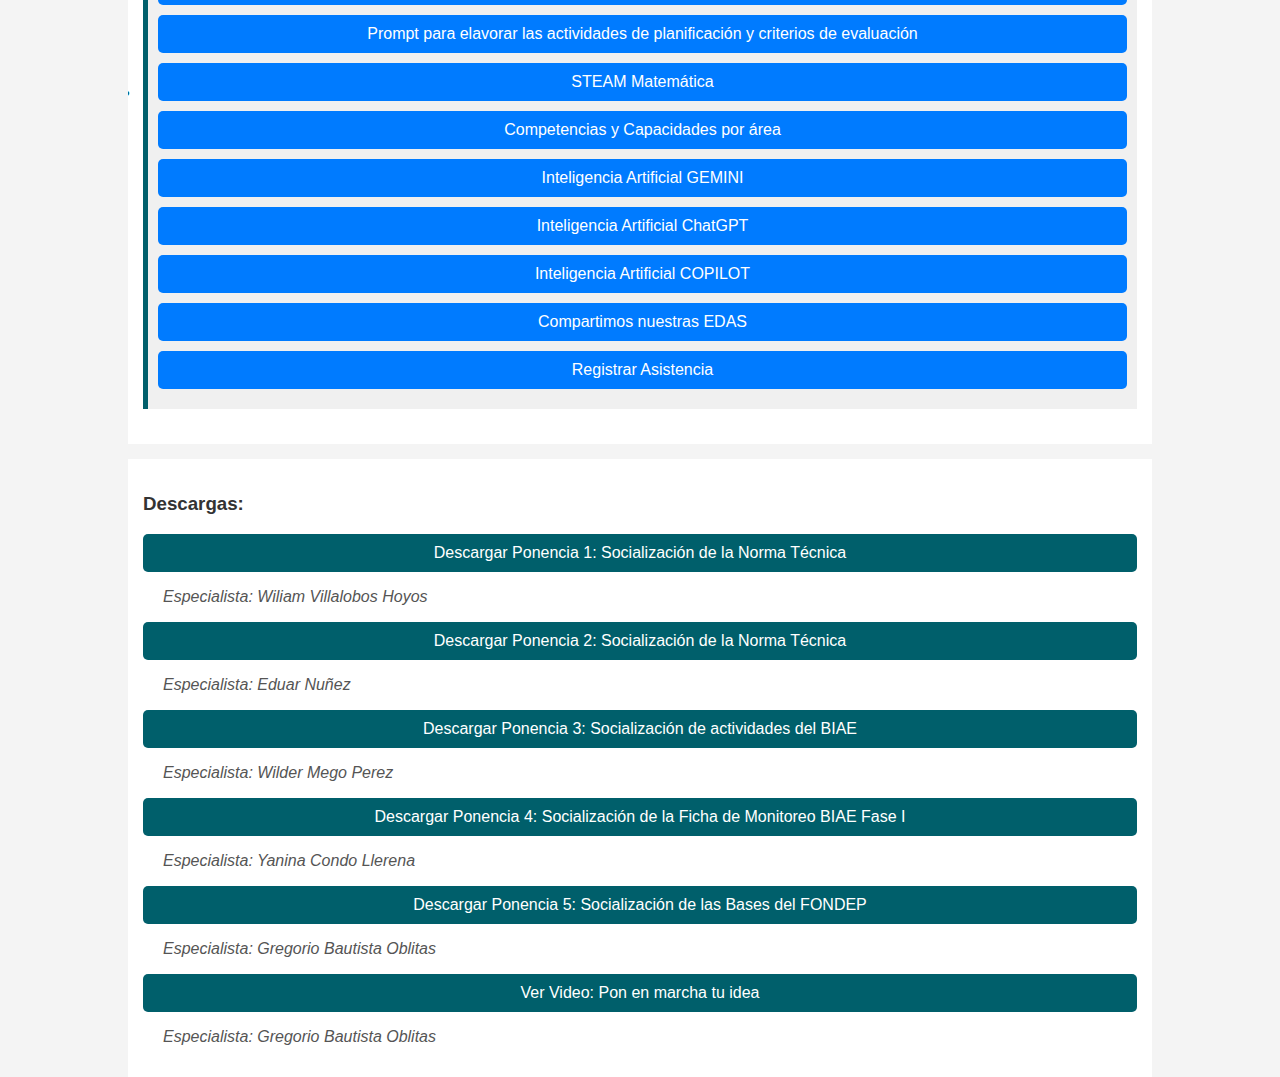
==== commit 3ca31311: "Update index.html" ====
--- a/index.html
+++ b/index.html
@@ -19,6 +19,7 @@
 
         <section class="downloads">
             <h3>Descargas:</h3>
+             <strong>06 de Mayo 2024:</strong>
             <a class="download-link" href="https://drive.google.com/drive/folders/13mYeNiOpwjbS3Q-caxN580DxQsR7MWCf?usp=sharing">Descargar AT REFUERZO ESCOLAR</a>
             <p class="specialist-name">Especialista: Yanina Condo Llerena</p>
               
